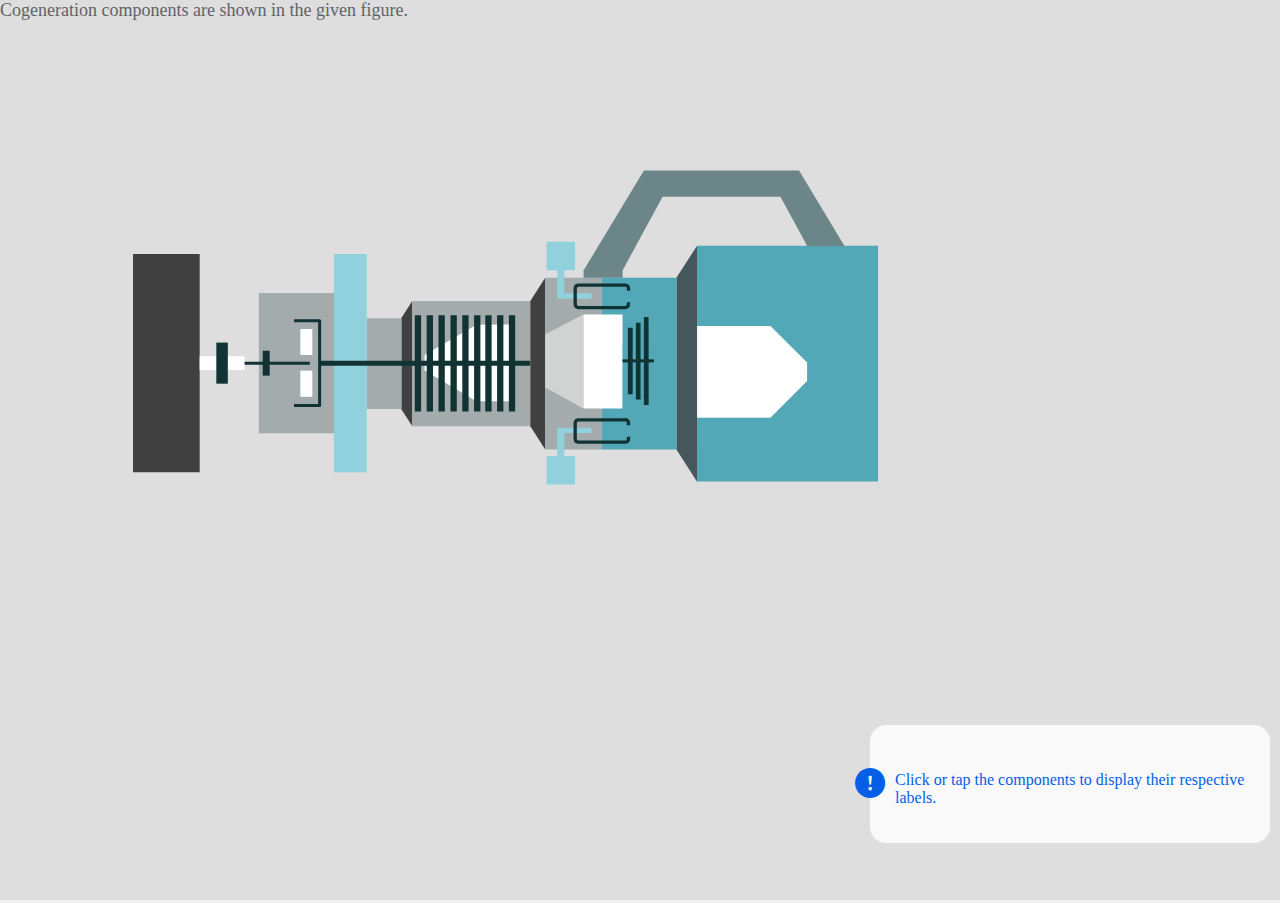
==== component.html @ 177454ba "component page" ====
<!DOCTYPE html>
<html lang="en">

<head>
    <meta charset="UTF-8">
    <meta http-equiv="X-UA-Compatible" content="IE=edge">
    <meta name="viewport" content="width=device-width, initial-scale=1.0">
    <link href="https://cdn.jsdelivr.net/npm/bootstrap@5.2.0-beta1/dist/css/bootstrap.min.css" rel="stylesheet"
        integrity="sha384-0evHe/X+R7YkIZDRvuzKMRqM+OrBnVFBL6DOitfPri4tjfHxaWutUpFmBp4vmVor" crossorigin="anonymous">
    <script src="https://cdn.jsdelivr.net/npm/bootstrap@5.2.0-beta1/dist/js/bootstrap.bundle.min.js"
        integrity="sha384-pprn3073KE6tl6bjs2QrFaJGz5/SUsLqktiwsUTF55Jfv3qYSDhgCecCxMW52nD2"
        crossorigin="anonymous"></script>
    <link rel="stylesheet" href="https://cdn.jsdelivr.net/npm/bootstrap-icons@1.8.3/font/bootstrap-icons.css">
    <link rel="stylesheet" href="styles/style.css">
    <link rel="stylesheet" href="https://cdn.plyr.io/3.7.2/plyr.css" />
    <script src="https://cdn.plyr.io/3.7.2/plyr.polyfilled.js"></script>
    <title>component</title>
</head>

<body style="background-color: #dedede;">
    <div class="row txt pt-4 ps-5">Cogeneration components are shown in the given figure.</div>
    <div class="row px-5" style="float: none; margin: 0 auto; max-width: 90%;">
        <svg version="1.1" id="Layer_1" xmlns="http://www.w3.org/2000/svg" xmlns:xlink="http://www.w3.org/1999/xlink"
            x="0px" y="0px" width="999px" height="640.9px" viewBox="0 0 999 640.9"
            style="enable-background:new 0 0 999 640.9;" xml:space="preserve" pointerEvents="all">
            <g id="Group_50" transform="translate(0 -30)">
                <g id="Group_12" transform="translate(811.385 477.055)">
                    <g id="Group_11" transform="translate(0)">
                        <path id="Path_10" fill="#404040" d="M-463.1-166.1l-10.9,17v91.2l10.9,17V-166.1z" />
                        <path id="Path_11" fill="#A3ABAC" d="M-345.101-166.1H-463.1v125.2h117.999V-166.1z" />
                    </g>
                </g>
                <g id="Group_30" transform="translate(834.58 500.578)">
                    <g id="Group_29">
                        <path id="Path_22" fill="#FFFFFF"
                            d="M-474-135.5v15.4l51.8,30.7h35.199v-76.7l-35.199,0.3L-474-135.5z" />
                    </g>
                </g>
                <g id="Group_32" transform="translate(824.788 491.442)">
                    <g id="Group_31" transform="translate(0)">
                        <path id="Path_23" fill="#113333"
                            d="M-397.2-166.1h-6.301V-70h6.301V-166.1 M-385.4-166.1h-6.3V-70h6.3V-166.1 M-373.6-166.1
               h-6.3V-70h6.3V-166.1 M-444-166.1h-6.301V-70H-444V-166.1 M-455.8-166.1h-6.3V-70h6.3V-166.1 M-467.7-166.1h-6.3V-70h6.3V-166.1
                M-408.4-166.1h-6.3V-70h6.3V-166.1 M-420.2-166.1h-6.301V-70h6.301V-166.1 M-432-166.1h-6.301V-70H-432V-166.1z" />
                    </g>
                </g>
                <g>
                    <g id="Group_4" transform="translate(1086.444 421.802)">
                        <g id="Group_3">
                            <path id="Path_2" fill="#52A8B7" d="M-272.401-166.1h-181V69.8h181V-166.1z" />
                            <path id="Path_3" fill="#46585B" d="M-453.401-166.1L-474-134V37.8l20.6,32.1V-166.1z" />
                        </g>
                    </g>
                    <g id="Group_6" transform="translate(1107.123 502)">
                        <g id="Group_5" transform="translate(0 0)">
                            <path id="Path_4" fill="#FFFFFF" d="M-364-111V-129.4l-36.7-36.7H-474v91.9h73.3L-364-111z" />
                        </g>
                    </g>
                </g>
                <g id="Group_8" transform="translate(940.326 453.805)">
                    <g id="Group_7" transform="translate(0 0)">
                        <path id="Path_5" fill="#404040" d="M-459.1-166.1l-14.9,23.3v125.2l14.9,23.4V-166.1z" />
                        <path id="Path_6" fill="#A3ABAC" d="M-402.701,5.8v-171.9H-459.1V5.8H-402.701z" />
                        <path id="Path_7" fill="#52A8B7" d="M-327.9-166.1h-74.801V5.8h74.801V-166.1L-327.9-166.1z" />
                    </g>
                </g>
                <g id="Group_10" transform="translate(955.206 490.512)">
                    <g id="Group_9" transform="translate(0 0)">
                        <path id="Path_8" fill="#D1D2D2" d="M-435.7-72V-166.1l-38.301,19.9V-93L-435.7-72z" />
                        <path id="Path_9" fill="#FFFFFF"
                            d="M-396.7-166.1h-39V-72l0.199,0.1h38.7L-396.7-166.1L-396.7-166.1z" />
                    </g>
                </g>
                <g id="Group_14" transform="translate(776.592 494.287)">
                    <g id="Group_13">
                        <path id="Path_12" fill="#A3ABAC" d="M-439.2-166.1H-474v90.9h34.8V-166.1z" />
                    </g>
                </g>
                <path id="Path_13" fill="#90D1DD" d="M302.7,264H270v218.2h32.7V264z" />
                <g id="Group_18" transform="translate(668.823 469.122)">
                    <g id="Group_17" transform="translate(0 0)">
                        <path id="Path_14" fill="#A3ABAC" d="M-398.8-166.1H-474v140.2h75.2V-166.1 M-430.8-130.199h8.5v26.1h-8.5V-130.199 M-430.8-88.4
               h8.5v26.1h-8.5V-88.4 M-437.3-138.4h24.101v84.7l0,0v-84.7H-437.3z" />
                    </g>
                    <path id="Path_15" fill="none" stroke="#113333" stroke-width="3" stroke-linecap="square"
                        stroke-linejoin="round" d="
           M-437.3-138.4h24.101v84.7H-437.3" />
                </g>
                <g id="Group_20" transform="translate(710.344 505.009)">
                    <g id="Group_19" transform="translate(0 0)">
                        <path id="Path_16" fill="#FFFFFF"
                            d="M-462-124.299h-12v26.1h12V-124.299 M-462-166.1h-12v26.101h12V-166.1z" />
                    </g>
                </g>
                <g id="Group_22" transform="translate(543 430.117)">
                    <g id="Group_21" transform="translate(0 0)">
                        <path id="Path_17" fill="#404040" d="M-407.3-166.1H-474v218.2h66.7V-166.1z" />
                    </g>
                </g>
                <g id="Group_24" transform="translate(609.631 532.307)">
                    <g id="Group_23" transform="translate(0 0)">
                        <path id="Path_18" fill="#FFFFFF" d="M-429.1-152.2v-13.9H-474v13.9H-429.1z" />
                    </g>
                </g>
                <g id="Group_26" transform="translate(626.316 518.686)">
                    <g id="Group_25">
                        <path id="Path_19" fill="#113333" d="M-462.5-125v-41.1H-474v41.1H-462.5z" />
                    </g>
                </g>
                <g id="Group_27" transform="translate(656.131 539.255)">
                    <path id="Path_20" fill="none" stroke="#113333" stroke-width="3" stroke-linecap="square"
                        stroke-linejoin="round" d="
           M-474-166.1h62.2" />
                </g>
                <g id="Group_28" transform="translate(733.484 539.255)">
                    <path id="Path_21" fill="none" stroke="#113333" stroke-width="5" stroke-linecap="square"
                        stroke-linejoin="round" d="
           M-474-166.1h204.2" />
                </g>
                <g>
                    <g id="Group_2" transform="translate(993.554 346.60)">
                        <g id="Group_1" transform="translate(0 0)">
                            <path id="Path_1" fill="#6C8589"
                                d="M-474-66.1h39l40-73.7h117.899l26.9,49.5h37.3l-45.6-75.8h-155.101L-474-66.1z" />
                        </g>
                    </g>
                    <g id="Group_34" transform="translate(993.554 446.091)">
                        <g id="Group_33" transform="translate(0 0.443)">
                            <path id="Path_24" fill="#6C8589" d="M-434.9-166.8H-474v8.1h39.1V-166.8z" />
                        </g>
                    </g>
                </g>
                <g id="Group_36" transform="translate(672.707 526.837)">
                    <g id="Group_35" transform="translate(0)">
                        <path id="Path_25" fill="#113333" d="M-474-166.1v24.9h7v-24.9H-474z" />
                    </g>
                </g>
                <g id="Group_37" transform="translate(1034.091 536.957)">
                    <path id="Path_26" fill="none" stroke="#113333" stroke-width="3" stroke-linecap="square"
                        stroke-linejoin="round" d="
           M-474-166.1h28.3" />
                </g>
                <g id="Group_39" transform="translate(1037.865 493.138)">
                    <g id="Group_38" transform="translate(0 0)">
                        <path id="Path_27" fill="#113333" d="M-453.3-166.1h-4.7v88h4.8L-453.3-166.1 M-461.3-160.5h-4.7v76.8h4.7V-160.5
                M-469.201-155.299h-4.8V-88.9h4.8V-155.299z" />
                    </g>
                </g>
                <g id="Group_41" transform="translate(956.519 417.863)">
                    <path id="Path_28" fill="#90D1DD"
                        d="M-429-109.2v-5.3h-27.2v-23.1h10.7v-28.5H-474v28.5h10.7v28.399H-429L-429-109.2z" />
                </g>
                <path id="Path_29" fill="#90D1DD"
                    d="M527.5,443v-5.3h-34.301v28.4H482.5v28.5H511v-28.5h-10.7V443H527.5z" />
                <g id="Group_45" transform="translate(983.543 594.233)">
                    <g id="Group_44" transform="translate(0 0)">
                        <path id="Path_30" fill="#113333" d="M-422.6-162.8c0.5,0,1.101,0.1,1.5,0.399c0.3,0.5,0.5,1.101,0.4,1.7v1.601h3.3v-1.601
               c0.1-1.399-0.4-2.899-1.3-3.899c-1-1.101-2.4-1.601-3.9-1.5h-46.2c-3.5,0-5.199,1.8-5.199,5.399v14.9
               c0,3.6,1.699,5.399,5.199,5.399h46.2c3.5,0,5.2-1.8,5.2-5.399v-1.601h-3.3v1.601c0,1.3-0.601,2-1.9,2.1h-46.2
               c-1.3,0-1.899-0.7-1.899-2.1v-14.9c0-1.399,0.6-2.1,1.899-2.1H-422.6L-422.6-162.8z" />
                    </g>
                </g>
                <g id="Group_47" transform="translate(983.543 459.658)">
                    <g id="Group_46" transform="translate(0 0)">
                        <path id="Path_31" fill="#113333" d="M-420.7-159h3.3v-1.7c0.1-1.399-0.4-2.899-1.3-3.899c-1-1.101-2.4-1.601-3.9-1.5h-46.2
               c-3.5,0-5.199,1.8-5.199,5.399v14.9c0,3.6,1.699,5.399,5.199,5.399h46.2c3.5,0,5.2-1.8,5.2-5.399v-1.601h-3.3v1.601
               c0,1.3-0.601,2-1.9,2.1h-46.2c-1.3,0-1.899-0.7-1.899-2.1v-14.9c0-1.399,0.6-2.1,1.899-2.1h46.2c0.5,0,1.101,0.1,1.5,0.399
               c0.3,0.5,0.5,1.101,0.4,1.7V-159z" />
                    </g>
                </g>
                <rect id="rect1" x="559" y="323.037" opacity="0" fill="#FFFFFF" width="29" height="95.913" />
                <rect id="rect2" x="633.043" y="255.702" opacity="0" fill="#FFFFFF" width="181" height="235.9" />
                <rect id="rect3" x="348.285" y="310.955" opacity="0" fill="#FFFFFF" width="117.999" height="125.2" />
                <rect id="rect4" x="194.823" y="303.022" opacity="0" fill="#FFFFFF" width="75.2" height="140.2" />
            </g>
            <g id="allTips">
                <g id="fuelInjector">
                    <g id="Group_517" transform="translate(-191 481.953)">
                        <g>
                            <g>
                                <g transform="matrix(1, 0, 0, 1, 191, -481.95)">
                                    <path id="Rectangle_180-26_12_" fill="#FFFFFF" d="M410,516.9h98.3c12.2,0,22,9.9,22,22l0,0c0,12.2-9.9,22-22,22H410
                       c-12.2,0-22-9.899-22-22l0,0C388,526.8,397.9,516.9,410,516.9z" />
                                </g>
                                <text transform="matrix(1 0 0 1 594.9998 62.9364)" fill="#96989A" font-size="18">Fuel
                                    Injectors</text>
                            </g>
                        </g>
                    </g>
                    <line id="Line_8" fill="none" stroke="#FFFFFF" stroke-width="2" x1="494.5" y1="463.4" x2="494.5"
                        y2="517.4" />
                </g>
                <g id="bleed">
                    <g>
                        <g>
                            <g id="Group_507_9_" transform="translate(18 -29.047)">
                                <g transform="matrix(1, 0, 0, 1, -18, 29.05)">
                                    <path id="Rectangle_180-30_12_" fill="#FFFFFF" d="M604,5.8h113.3c12.2,0,22,9.899,22,22l0,0c0,12.199-9.9,22-22,22H604
                       c-12.2,0-22-9.9-22-22l0,0C582,15.7,591.9,5.8,604,5.8z" />
                                </g>
                                <text transform="matrix(1 0 0 1 600.4475 61.6874)" fill="#96989A" font-size="18">Bleed
                                    Line</text>
                            </g>
                            <line id="Line_3_12_" fill="none" stroke="#FFFFFF" stroke-width="2" x1="660.5" y1="152.4"
                                x2="660.5" y2="49.4" />
                            <circle id="Ellipse_1_12_" fill="#FFFFFF" cx="660.5" cy="154.4" r="3.5" />
                        </g>
                    </g>
                </g>
                <g id="hightemp">
                    <g id="Group_521" transform="translate(315 279.953)">
                        <g>
                            <g>
                                <g transform="matrix(1, 0, 0, 1, -315, -279.95)">
                                    <path id="Rectangle_180-29_12_" fill="#FFFFFF" d="M861,315.9h97.3c15.5,0,28,12.5,28,28l0,0c0,15.5-12.5,28-28,28H861
                       c-15.5,0-28-12.5-28-28l0,0C833,328.4,845.5,315.9,861,315.9z" />
                                </g>
                                <text transform="matrix(1 0 0 1 553.6155 60.9364)" fill="#96989A" font-size="18">High
                                    Temp</text>
                                <text transform="matrix(1 0 0 1 538.3674 78.9364)" fill="#96989A" font-size="18">Exhaust
                                    Gases</text>
                            </g>
                        </g>
                    </g>
                    <line id="Line_15" fill="none" stroke="#FFFFFF" stroke-width="2" x1="777.5" y1="344.4" x2="851.5"
                        y2="344.4" />
                    <circle id="Ellipse_5" fill="#FFFFFF" cx="777.5" cy="344.4" r="3.5" />
                </g>
                <g id="turbine">
                    <g id="Group_520" transform="translate(225 494.953)">
                        <g>
                            <g>
                                <g transform="matrix(1, 0, 0, 1, -225, -494.95)">
                                    <path id="Rectangle_180-22_12_" fill="#FFFFFF" d="M820,529.9h140.3c17.1,0,31,13.9,31,31l0,0c0,17.101-13.9,31-31,31H820
                       c-17.101,0-31-13.899-31-31l0,0C789,543.8,802.9,529.9,820,529.9z" />
                                </g>
                                <text transform="matrix(1 0 0 1 608.9514 62.9364)" fill="#96989A" font-size="18">Turbine
                                    Blades</text>
                                <text transform="matrix(1 0 0 1 584.176 80.9364)" fill="#96989A" font-size="18">(14951
                                    RPM @
                                    60
                                    Hz)</text>
                            </g>
                        </g>
                    </g>
                    <g id="Group_519" transform="translate(271 429.953)">
                        <g>
                            <g>
                                <g transform="matrix(1, 0, 0, 1, -271, -429.95)">
                                    <path id="Rectangle_180-28_12_" fill="#FFFFFF" d="M811,477.9h125.3c12.2,0,22,9.9,22,22l0,0c0,12.2-9.9,22-22,22H811
                       c-12.2,0-22-9.899-22-22l0,0C789,487.8,798.9,477.9,811,477.9z" />
                                </g>
                                <text transform="matrix(1 0 0 1 539.0002 75.9364)" fill="#96989A" font-size="18">T-5
                                    (1250
                                    Deg
                                    F)</text>
                            </g>
                        </g>
                    </g>
                    <line id="Line_10" fill="none" stroke="#FFFFFF" stroke-width="2" x1="580.5" y1="392.5" x2="580.5"
                        y2="498.301" />
                    <line id="Line_11" fill="none" stroke="#FFFFFF" stroke-width="2" x1="668.5" y1="497.4" x2="668.5"
                        y2="551.4" />
                    <line id="Line_19" fill="none" stroke="#FFFFFF" stroke-width="2" x1="777.5" y1="497.4" x2="580.5"
                        y2="497.4" />
                    <line id="Line_20" fill="none" stroke="#FFFFFF" stroke-width="2" x1="668.5" y1="550.4" x2="776.5"
                        y2="550.4" />
                    <circle id="Ellipse_13" fill="#FFFFFF" cx="777.5" cy="496.4" r="3.5" />
                    <circle id="Ellipse_14" fill="#FFFFFF" cx="776.5" cy="550.4" r="3.5" />
                    <circle id="Ellipse_6" fill="#FFFFFF" cx="580.5" cy="390.4" r="3.5" />
                </g>
                <g id="combustionchamber">
                    <g id="Group_518" transform="translate(-68 533.953)">
                        <g>
                            <g>
                                <g transform="matrix(1, 0, 0, 1, 68, -533.95)">
                                    <path id="Rectangle_180-27_12_" fill="#FFFFFF" d="M490,577.9h161.3c12.2,0,22,9.9,22,22l0,0c0,12.2-9.9,22-22,22H490
                       c-12.2,0-22-9.899-22-22l0,0C468,587.8,477.9,577.9,490,577.9z" />
                                </g>
                                <text transform="matrix(1 0 0 1 552.9998 71.9364)" fill="#96989A"
                                    font-size="18">Combustion
                                    Chamber</text>
                            </g>
                        </g>
                    </g>
                    <line id="Line_9" fill="none" stroke="#FFFFFF" stroke-width="2" x1="555.5" y1="410.4" x2="555.5"
                        y2="587.4" />
                    <circle id="Ellipse_7" fill="#FFFFFF" cx="555.5" cy="410.4" r="3.5" />
                </g>
                <g id="compressor">
                    <g id="Group_516" transform="translate(-248 406.953)">
                        <g>
                            <g>
                                <g transform="matrix(1, 0, 0, 1, 248, -406.95)">
                                    <path id="Rectangle_180-20_12_" fill="#FFFFFF" d="M347,441.9h95.3c17.1,0,31,13.9,31,31l0,0c0,17.101-13.9,31-31,31H347
                       c-17.101,0-31-13.899-31-31l0,0C316,455.8,329.9,441.9,347,441.9z" />
                                </g>
                                <text transform="matrix(1 0 0 1 595.9915 62.9364)" fill="#96989A"
                                    font-size="18">Compressor</text>
                                <text transform="matrix(1 0 0 1 602.2878 80.9364)" fill="#96989A" font-size="18">12
                                    Blades</text>
                            </g>
                        </g>
                    </g>
                    <line id="Line_5" fill="none" stroke="#FFFFFF" stroke-width="2" x1="406.5" y1="402.4" x2="406.5"
                        y2="441.4" />
                    <circle id="Ellipse_8" fill="#FFFFFF" cx="406.5" cy="404.4" r="3.5" />
                </g>
                <g id="reduction">
                    <g id="Group_514" transform="translate(-433 428.953)">
                        <g>
                            <g>
                                <g transform="matrix(1, 0, 0, 1, 433, -428.95)">
                                    <path id="Rectangle_180-19_12_" fill="#FFFFFF" d="M162,463.9h95.3c17.1,0,31,13.9,31,31l0,0c0,17.101-13.9,31-31,31H162
                       c-17.101,0-31-13.899-31-31l0,0C131,477.8,144.9,463.9,162,463.9z" />
                                </g>
                                <text transform="matrix(1 0 0 1 613.3118 62.9364)" fill="#96989A"
                                    font-size="18">8.360.1</text>
                                <text transform="matrix(1 0 0 1 583.8479 80.9364)" fill="#96989A"
                                    font-size="18">Reduction
                                    Gear</text>
                            </g>
                        </g>
                    </g>
                    <line id="Line_7" fill="none" stroke="#FFFFFF" stroke-width="2" x1="230.5" y1="410.4" x2="230.5"
                        y2="471.4" />
                    <circle id="Ellipse_9" fill="#FFFFFF" cx="230.5" cy="411.4" r="3.5" />
                </g>
                <g id="shear">
                    <g id="Group_513" transform="translate(-475 114.953)">
                        <g>
                            <g>
                                <g transform="matrix(1, 0, 0, 1, 475, -114.95)">
                                    <path id="Rectangle_180-18_12_" fill="#FFFFFF" d="M111,149.9h113.3c12.2,0,22,9.9,22,22l0,0c0,12.2-9.9,22-22,22H111
                       c-12.2,0-22-9.9-22-22l0,0C89,159.8,98.9,149.9,111,149.9z" />
                                </g>
                                <text transform="matrix(1 0 0 1 582.9998 62.9364)" fill="#96989A" font-size="18">Shear
                                    Coupling</text>
                            </g>
                        </g>
                    </g>
                    <line id="Line_13" fill="none" stroke="#FFFFFF" stroke-width="2" x1="158.5" y1="194.4" x2="158.5"
                        y2="328.4" />
                    <circle id="Ellipse_10" fill="#FFFFFF" cx="158.5" cy="327.4" r="3.5" />
                </g>
                <g id="gen1800">
                    <g id="Group_515" transform="translate(-545 514.953)">
                        <g>
                            <g>
                                <g transform="matrix(1, 0, 0, 1, 545, -514.95)">
                                    <path id="Rectangle_180-21_12_" fill="#FFFFFF" d="M50,549.9h172.3c17.1,0,31,13.9,31,31l0,0c0,17.101-13.9,31-31,31H50
                       c-17.101,0-31-13.899-31-31l0,0C19,563.8,32.9,549.9,50,549.9z" />
                                </g>
                                <text transform="matrix(1 0 0 1 589.9436 62.9364)" fill="#96989A"
                                    font-size="18">Generator -
                                    1800 RPM</text>
                                <text transform="matrix(1 0 0 1 577.8318 80.9364)" fill="#96989A" font-size="18">(4.5 MW
                                    /
                                    13.8Kv@ 60 Hz</text>
                            </g>
                        </g>
                    </g>
                    <line id="Line_6" fill="none" stroke="#FFFFFF" stroke-width="2" x1="103.5" y1="445.4" x2="103.5"
                        y2="549.4" />
                    <circle id="Ellipse_11" fill="#FFFFFF" cx="103.5" cy="445.4" r="3.5" />
                </g>
                <g id="naturalgas">
                    <line id="Line_14" fill="none" stroke="#FFFFFF" stroke-width="2" x1="494.5" y1="250.4" x2="494.5"
                        y2="138.4" />
                    <line id="Line_18" fill="none" stroke="#FFFFFF" stroke-width="2" x1="451.5" y1="239.4" x2="494.699"
                        y2="239.4" />
                    <path id="Path_223" fill="#010101" stroke="#FFFFFF" stroke-width="2" d="M507.5,231.4h15.3" />
                    <g id="Group_508" transform="translate(-112 30.953)">
                        <g>
                            <g>
                                <g transform="matrix(1, 0, 0, 1, 112, -30.95)">
                                    <path id="Rectangle_180-16_12_" fill="#FFFFFF" d="M470.4,65.9h113.3c12.2,0,22,9.9,22,22l0,0c0,12.2-9.899,22-22,22H470.4
                       c-12.2,0-22-9.9-22-22l0,0C448.4,75.8,458.3,65.9,470.4,65.9z" />
                                </g>
                                <text transform="matrix(1 0 0 1 593.4001 62.9364)" fill="#96989A" font-size="18">Natural
                                    Gas</text>
                            </g>
                        </g>
                    </g>
                    <g id="Group_509" transform="translate(-269 80.953)">
                        <g>
                            <g>
                                <g transform="matrix(1, 0, 0, 1, 269, -80.95)">
                                    <path id="Rectangle_180-23_12_" fill="#FFFFFF" d="M357,115.9h73.3c12.2,0,22,9.9,22,22l0,0c0,12.2-9.9,22-22,22H357
                       c-12.2,0-22-9.9-22-22l0,0C335,125.8,344.9,115.9,357,115.9z" />
                                </g>
                                <text transform="matrix(1 0 0 1 628.9998 62.9364)" fill="#96989A" font-size="18">Dl
                                    water</text>
                            </g>
                        </g>
                    </g>
                    <g id="Group_510" transform="translate(-269 130.953)">
                        <g>
                            <g>
                                <g transform="matrix(1, 0, 0, 1, 269, -130.95)">
                                    <path id="Rectangle_180-24_12_" fill="#FFFFFF" d="M357,165.9h73.3c12.2,0,22,9.9,22,22l0,0c0,12.2-9.9,22-22,22H357
                       c-12.2,0-22-9.9-22-22l0,0C335,175.8,344.9,165.9,357,165.9z" />
                                </g>
                                <text transform="matrix(1 0 0 1 649.9998 62.9364)" fill="#96989A"
                                    font-size="18">Air</text>
                            </g>
                        </g>
                    </g>
                    <g id="Group_511" transform="translate(-269 184.953)">
                        <g>
                            <g>
                                <g transform="matrix(1, 0, 0, 1, 269, -184.95)">
                                    <path id="Rectangle_180-25_12_" fill="#FFFFFF" d="M357,219.9h73.3c12.2,0,22,9.9,22,22l0,0c0,12.2-9.9,22-22,22H357
                       c-12.2,0-22-9.9-22-22l0,0C335,229.8,344.9,219.9,357,219.9z" />
                                </g>
                                <text transform="matrix(1 0 0 1 621.9998 62.9364)" fill="#96989A" font-size="18">#2 Fuel
                                    Oil</text>
                            </g>
                        </g>
                    </g>
                    <line id="Line_4" fill="none" stroke="#FFFFFF" stroke-width="2" x1="518.9" y1="232.4" x2="518.9"
                        y2="98.4" />
                    <line id="Line_16" fill="none" stroke="#FFFFFF" stroke-width="2" x1="450.5" y1="139.4" x2="494.5"
                        y2="139.4" />
                    <line id="Line_17" fill="none" stroke="#FFFFFF" stroke-width="2" x1="450.5" y1="188.4" x2="494.5"
                        y2="188.4" />
                    <circle id="Ellipse_2" fill="#FFFFFF" cx="509.5" cy="231.4" r="3.5" />
                    <circle id="Ellipse_3" fill="#FFFFFF" cx="494.5" cy="221.4" r="3.5" />
                    <circle id="Ellipse_4" fill="#FFFFFF" cx="482.5" cy="238.4" r="3.5" />
                </g>
                <g id="air">
                    <g id="Group_512" transform="translate(-354 19.953)">
                        <g>
                            <g>
                                <g transform="matrix(1, 0, 0, 1, 354, -19.95)">
                                    <path id="Rectangle_180-17_12_" fill="#FFFFFF" d="M232,54.9h113.3c12.2,0,22,9.9,22,22l0,0c0,12.2-9.9,22-22,22H232
                       c-12.2,0-22-9.9-22-22l0,0C210,64.8,219.9,54.9,232,54.9z" />
                                </g>
                                <text transform="matrix(1 0 0 1 577.9998 62.9364)" fill="#96989A" font-size="18">Air
                                    Inlet
                                    Plenum</text>
                            </g>
                        </g>
                    </g>
                    <line id="Line_12" fill="none" stroke="#FFFFFF" stroke-width="2" x1="284.5" y1="92.4" x2="284.5"
                        y2="242.4" />
                    <circle id="Ellipse_12" fill="#FFFFFF" cx="284.5" cy="242.4" r="3.5" />
                </g>
            </g>
        </svg>
    </div>
    <div class="row instruction me-3 mt-0" style="float: right;">
        <i class="bi bi-exclamation-circle-fill"></i>
        <p>Click or tap the components to display their respective labels.</p>
    </div>
    <script src="scripts/component.js"></script>
</body>

</html>
---- styles/style.css ----
body,
html {
    font-family: 'Trebuchet MS', 'Lucida Grande', 'Lucida Sans Unicode';
    background-color: #f1f1f1;
    overflow-x: hidden;
    height: 100%;
    width: 100%;
    margin: 0;
}

header {
    background-color: white;
    padding-top: 30px;
}

/* resize the title when size screen changes */
@media (max-width: 1020px) {
    .pageTitle {
        width: 45%;
    }
}

.logo {
    text-decoration: none;
    color: black;
    text-align: center;
    line-height: 15px;
}

.logo:hover {
    color: black;
    opacity: 70%;
}

.major {
    font-size: 12px;
    letter-spacing: 4px;
}

.coloredLine {
    height: 6px;
    background-image:
        linear-gradient(to right, #045fe6, #008cf9, #00b0f1, #00cde0, #82e6d6);
}

.bgColor {
    background-color: #f1f1f1;

}

.menuTitle {
    font-size: 13px;
    text-align: center;
    padding-top: 20px;
    text-transform: uppercase;
    border-bottom: 1px solid #ccc;
    border-top: 1px solid #ccc;
}

.leftSide {
    background-color: white;
    border-bottom: 1px solid #ccc;
    border-right: 1px solid #ccc;
}

.menu li {
    list-style-type: none;
    cursor: pointer;
}

.menu li:hover {
    color: #00b0f1;

}

.componentMenu,
#lock {
    cursor: pointer;
}

.componentMenu:hover {
    color: #045fe6;
}

.continueBtn {
    padding: 10px 35px 10px 35px;
    border-radius: 16px;
    margin-top: 40px;
    margin-right: 40px;
    float: right;
    box-shadow: 2px 2px 0 0 rgb(0 0 0 / 10%);
    background-color: #045fe6;
    color: #fff;
    border: 0;
}

.continueBtn:hover {
    color: #fff;
    background-color: #008cf9;
}

.videos {
    max-width: 98%;
    padding: 10px 0px 25px 25px;
}

.active {
    color: #00b0f1;
}

.hideContent {
    display: none;
}

.question {
    display: inline-block;
    background: #fff;
    color: #60636A;
    -webkit-box-shadow: 4px 4px 1px 1px rgb(0 0 0 / 10%);
    box-shadow: 4px 4px 7px 2px rgb(0 0 0 / 10%);
    text-decoration: none;
    border-radius: 25px;
    box-sizing: border-box;
    font-size: 20px;
    line-height: 22px;
    margin-left: 70px;
    margin-top: 70px;
    position: relative;
    padding: 45px;
    padding-left: 60px;
    margin-bottom: 20px;
}

.qicon {
    position: absolute;
    top: -50px;
    left: -40px;
}

.st1 {
    fill: #00b0f1;
}

.st0 {
    fill: white;
}

.answers {
    color: #60636A;
    font-size: 18px;
    padding: 15px 15px 0 90px;
}

.radioButtons {
    padding: 7px;
}


.submitBtn {
    box-shadow: 2px 2px 0 0 rgb(0 0 0 / 10%);
    text-transform: uppercase;
    padding: 10px 25px 10px 25px;
    border-radius: 16px;
    border: 0;
    margin-left: 80px;
    margin-top: 40px;
}

.submitBtn:hover {
    background-color: #00b0f1;
    color: white;
}

.hint {
    background: rgba(255, 255, 255, 0.8);
    padding: 30px 30px 20px 40px;
    border-radius: 16px;
    box-sizing: border-box;
    text-align: left;
    color: #045fe6;
    float: right;
    position: relative;
    max-width: 400px;
    width: 100%;
    right: 10px;
    margin-top: 60px;
    margin-bottom: 60px;
}

:where(.hint, .instruction)>i {
    font-family: impact;
    border-radius: 100%;
    color: white;
    padding: 7px 15px;
    position: absolute;
    font-weight: bold;
    font-size: 30px;
    top: 50%;
    transform: translateY(-50%);
    left: -30px;
    color: #045fe6;
}

.submitBtn {
    background-color: white;
}

iframe {
    padding: 10px;
}

/* -------------Radio button style------------ */
[type="radio"]:checked,
[type="radio"]:not(:checked) {
    position: absolute;
    left: -9999px;
}

[type="radio"]:checked+label,
[type="radio"]:not(:checked)+label {
    position: relative;
    padding-left: 40px;
    cursor: pointer;
    line-height: 30px;
    display: inline-block;
    color: #666;
}

[type="radio"]:checked+label:before,
[type="radio"]:not(:checked)+label:before {
    content: '';
    position: absolute;
    left: 0;
    top: 0;
    width: 26px;
    height: 26px;
    border: 1px solid #ddd;
    border-radius: 100%;
    background: #fff;
}

[type="radio"]:checked+label:after,
[type="radio"]:not(:checked)+label:after {
    content: '';
    width: 9px;
    height: 9px;
    background: #00b0f1;
    position: absolute;
    top: 9px;
    left: 8px;
    border-radius: 100%;
    -webkit-transition: all 0.2s ease;
    transition: all 0.2s ease;
}

[type="radio"]:not(:checked)+label:after {
    opacity: 0;
    -webkit-transform: scale(0);
    transform: scale(0);
}

[type="radio"]:checked+label:after {
    opacity: 1;
    -webkit-transform: scale(1);
    transform: scale(1);
}

/* -----------------map.html----------------- */
.txt {
    color: #60636A;
    font-size: 18px;
    width: 70%;
    line-height: 20px;
}

.instruction {
    background: rgba(255, 255, 255, 0.8);
    padding: 30px 20px 20px 25px;
    border-radius: 16px;
    box-sizing: border-box;
    text-align: left;
    color: #045fe6;
    position: relative;
    max-width: 400px;
    width: 100%;
    right: 10px;
    margin-top: 60px;
    margin-bottom: 60px;
}

.markerButtons {
    display: grid;
    max-width: 350px;
    grid-template-columns: auto auto;
    max-height: 0%;
    gap: 10px;
}

.markerButtons .btn {
    padding: 10px 20px 10px 20px;
    text-align: left;
    box-shadow: 2px 2px 0 0 rgb(0 0 0 / 10%);
    border: 0;
}

#steam:hover {
    background-color: rgb(246, 139, 46);
    color: white;
}

#gas:hover {
    background-color: rgb(204, 65, 65);
    color: white;
}

#diesel:hover {
    background-color: rgb(0, 84, 163);
    color: white;
}

#combined:hover {
    background-color: rgb(66, 174, 188);
    color: white;
}

#diesel-gas:hover {
    background-color: rgb(155, 206, 59);
    color: white;
}

#showAll:hover {
    background-color: rgb(96, 99, 106);
    color: white;
}

:where(#steam, #gas, #diesel, #combined, #diesel-gas, #showAll):hover>i {
    color: white !important;
}

.selected,
.selected i {
    color: white !important;
    cursor: default;
}

#steam.selected {
    background-color: rgb(246, 139, 46);
}

#gas.selected {
    background-color: rgb(204, 65, 65);
}

#diesel.selected {
    background-color: rgb(0, 84, 163);
}

#combined.selected {
    background-color: rgb(66, 174, 188);
}

#diesel-gas.selected {
    background-color: rgb(155, 206, 59);
}

#showAll.selected {
    background-color: rgb(96, 99, 106);
}

/* -----------------component.html----------------- */
#Path_1:hover,
#Path_28:hover,
#Path_13:hover,
#Path_19:hover,
#Path_17:hover,
#Path_14:hover,
#Path_11:hover,
#Path_29:hover,
#Path_7:hover,
#rect2:hover,
#rect1:hover,
#rect3,
#rect4 {
    fill: #fcbf49;
    cursor: pointer;
}
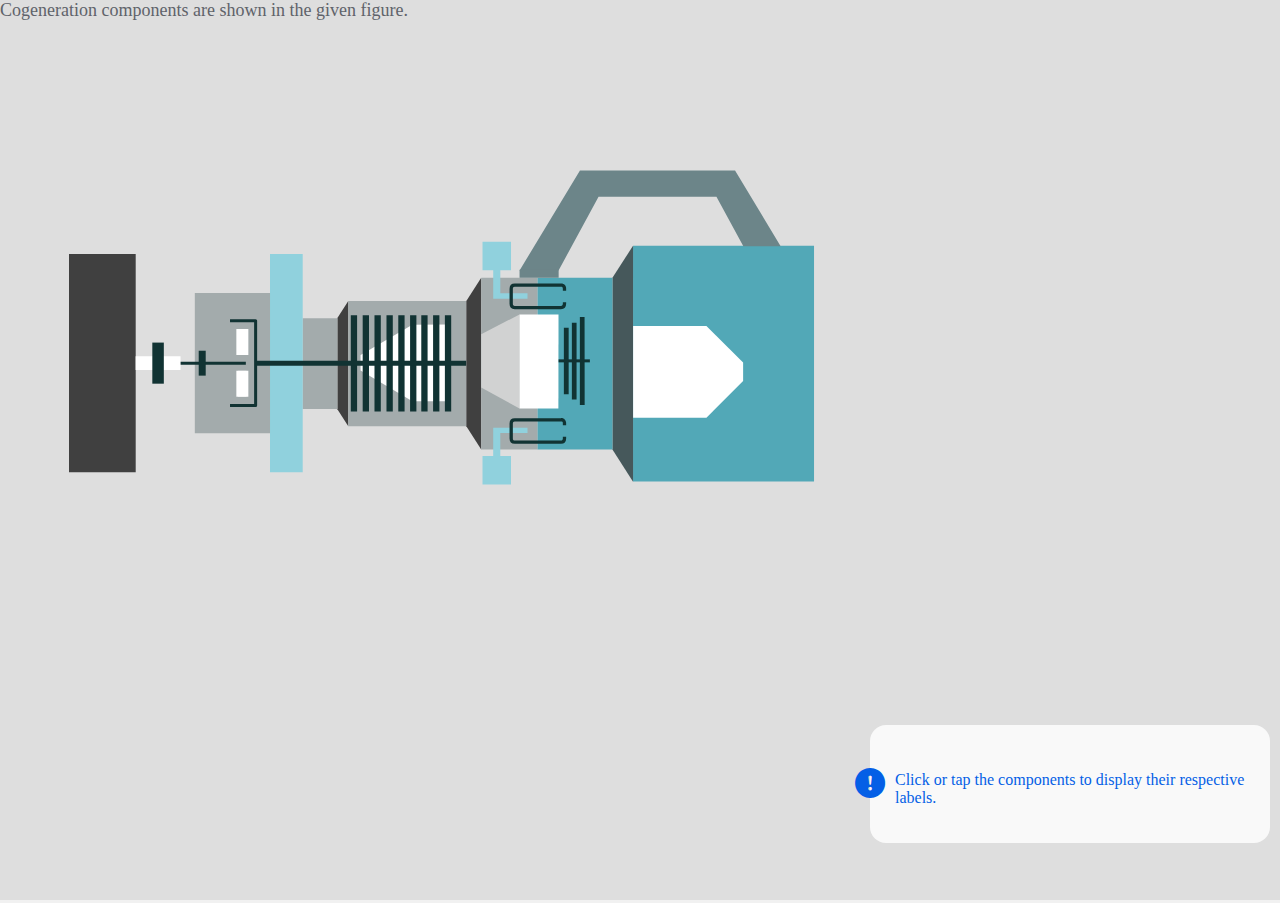
==== commit bd308983: "changes" ====
--- a/component.html
+++ b/component.html
@@ -19,7 +19,7 @@
 
 <body style="background-color: #dedede;">
     <div class="row txt pt-4 ps-5">Cogeneration components are shown in the given figure.</div>
-    <div class="row px-5" style="float: none; margin: 0 auto; max-width: 90%;">
+    <div class="row px-5">
         <svg version="1.1" id="Layer_1" xmlns="http://www.w3.org/2000/svg" xmlns:xlink="http://www.w3.org/1999/xlink"
             x="0px" y="0px" width="999px" height="640.9px" viewBox="0 0 999 640.9"
             style="enable-background:new 0 0 999 640.9;" xml:space="preserve" pointerEvents="all">
--- a/styles/style.css
+++ b/styles/style.css
@@ -8,6 +8,7 @@
     margin: 0;
 }
 
+/* --------- index.html ----------- */
 header {
     background-color: white;
     padding-top: 30px;
@@ -46,6 +47,24 @@
 .bgColor {
     background-color: #f1f1f1;
 
+}
+
+.icon {
+    background-color: white;
+}
+
+li {
+    position: relative;
+}
+
+li:not(:last-child)::after {
+    content: "";
+    height: 100%;
+    width: 1px;
+    background: black;
+    position: absolute;
+    left: 7px;
+    top: 20px;
 }
 
 .menuTitle {
@@ -71,6 +90,14 @@
 .menu li:hover {
     color: #00b0f1;
 
+}
+
+.tabsTitle {
+    position: relative;
+    display: inline-block;
+    width: 80%;
+    margin-left: 0px;
+    vertical-align: top;
 }
 
 .componentMenu,
